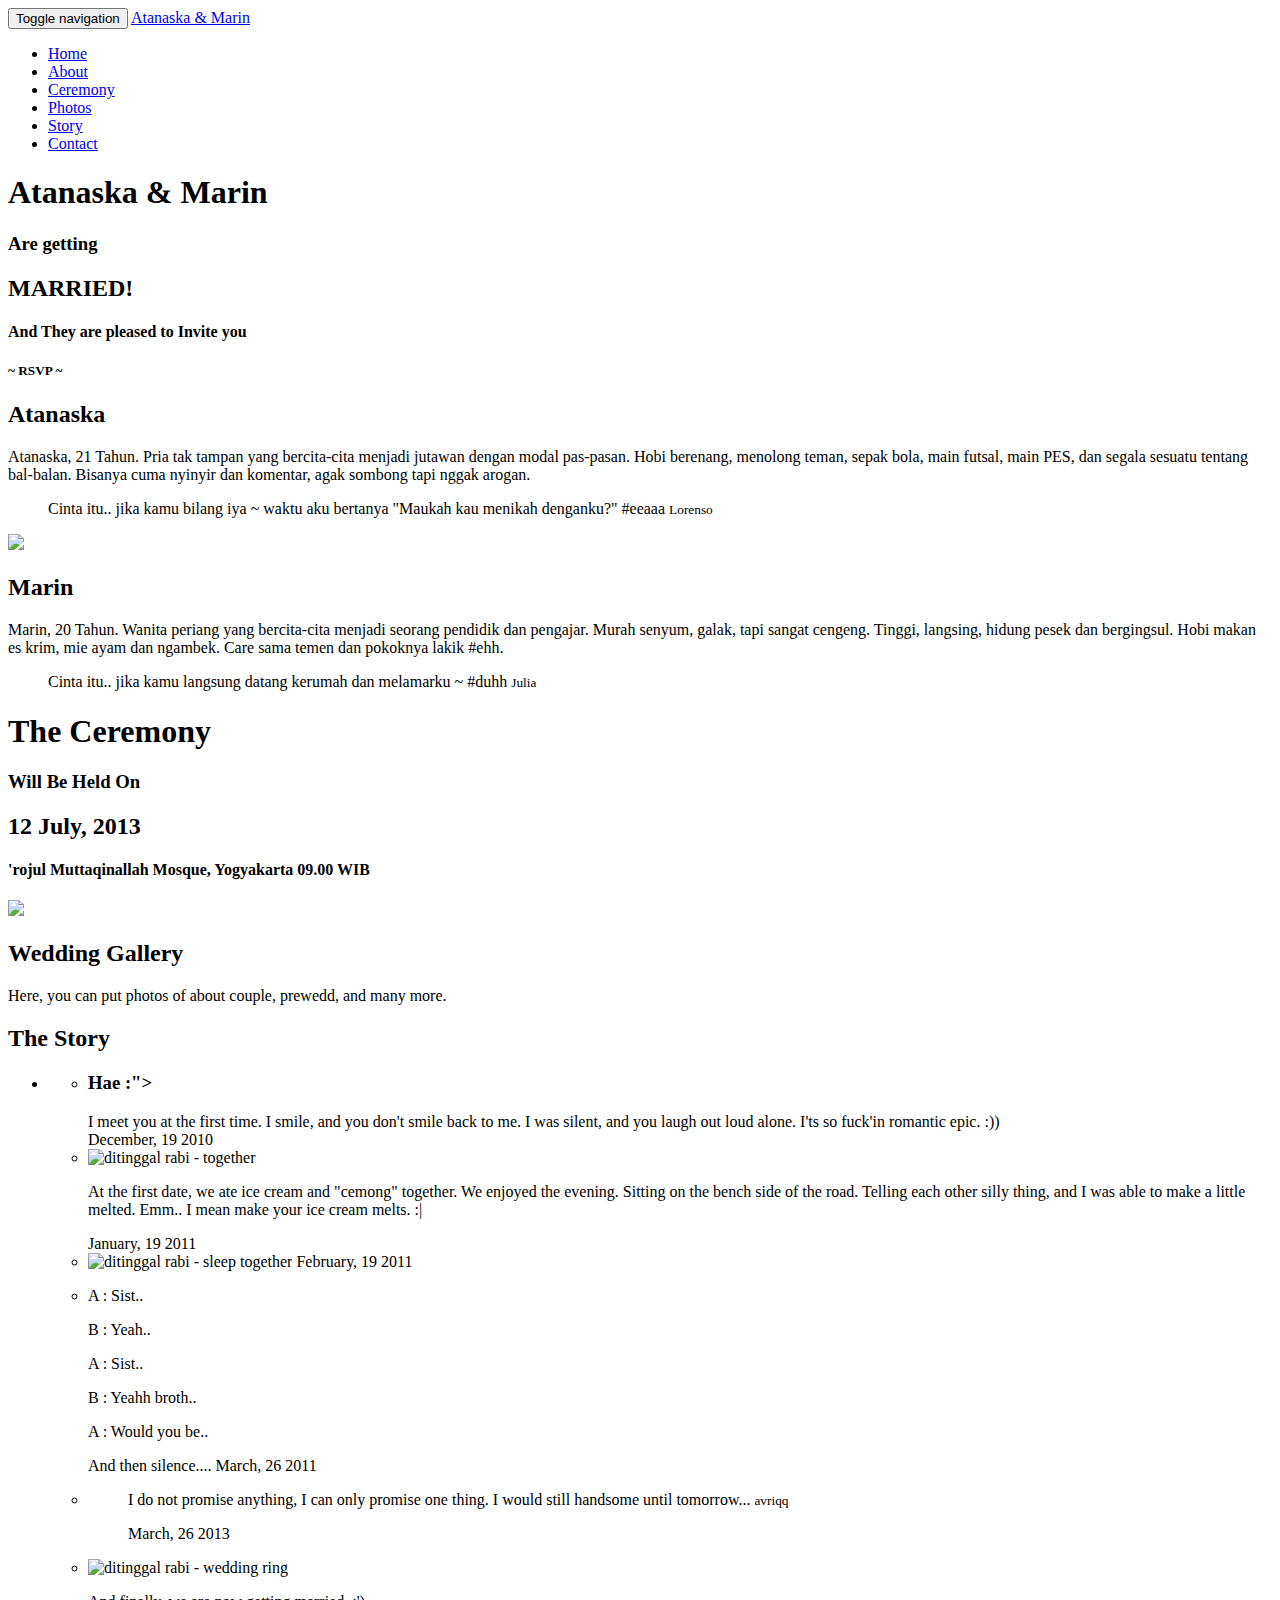
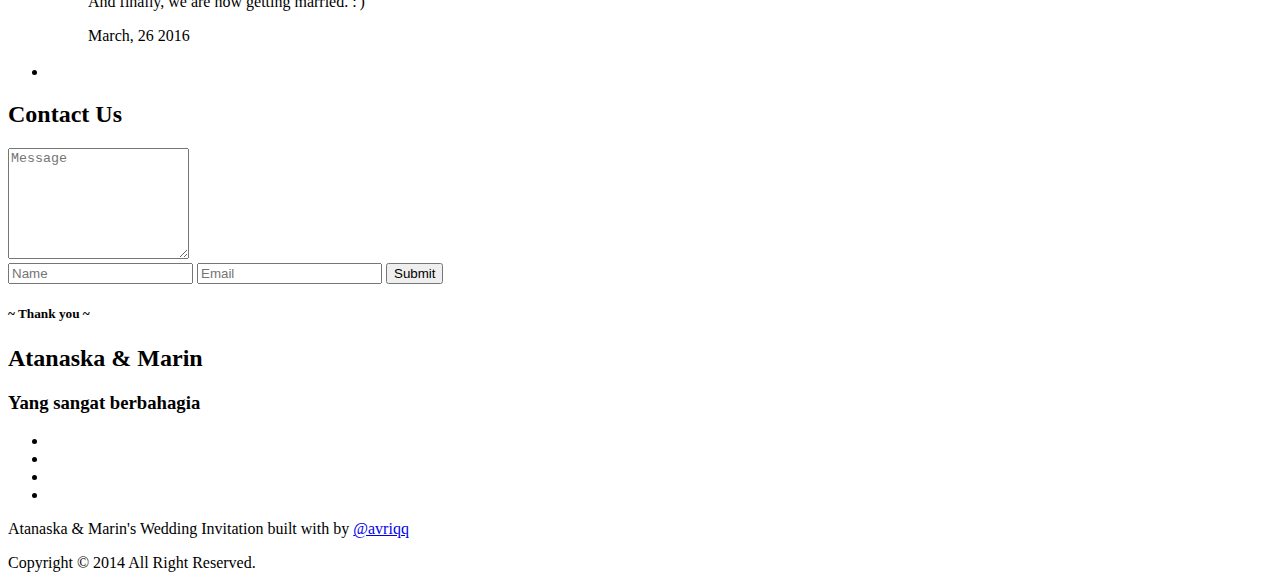
==== index.html @ f16d9425 "first commit" ====
<!DOCTYPE html>
<html lang="en">
  <head>
    <meta charset="utf-8">
    <meta name="viewport" content="width=device-width, initial-scale=1.0">
    <meta http-equiv="X-UA-Compatible" content="IE=Edge,chrome=1">
    <meta name="description" content="ditinggal rabi responsive wedding invitation theme built with bootstrap">
    <meta name="author" content="afriq yasin ramadhan">
    <link rel="shortcut icon" href="img/favicon.png">

    <title>Обичам те, патладжанче мое!</title>

    <!-- Bootstrap core CSS -->
    <link href="css/bootstrap.css" rel="stylesheet">

    <!-- Custom styles for this template -->
    <link href="http://fonts.googleapis.com/css?family=Dancing+Script:700" rel="stylesheet" type="text/css">
    <link href="http://fonts.googleapis.com/css?family=EB+Garamond" rel="stylesheet" type="text/css">
    <link href="http://fonts.googleapis.com/css?family=Raleway:900" rel="stylesheet" type="text/css">
    <link href="css/animate.css" rel="stylesheet">
    <link href="css/font-awesome.min.css" rel="stylesheet">
    <link href="css/colorbox.css" rel="stylesheet">
    <link href="css/style.css" rel="stylesheet">
    <link href="css/responsive.css" rel="stylesheet">

    <!-- HTML5 shim and Respond.js IE8 support of HTML5 elements and media queries -->
    <!--[if lt IE 9]>
      <script src="js/html5shiv.js"></script>
      <script src="js/respond.min.js"></script>
    <![endif]-->
  </head>

  <body data-spy="scroll" data-target=".navbar-default">

  	<!-- begin:navbar -->
    <nav class="navbar navbar-default navbar-fixed-top" role="navigation">
      <div class="container">
        <!-- Brand and toggle get grouped for better mobile display -->
        <div class="navbar-header">
          <button type="button" class="navbar-toggle" data-toggle="collapse" data-target="#bs-example-navbar-collapse-1">
            <span class="sr-only">Toggle navigation</span>
            <span class="icon-bar"></span>
            <span class="icon-bar"></span>
            <span class="icon-bar"></span>
          </button>
          <a class="navbar-brand visible-xs" href="#home">Atanaska & Marin</a>
        </div>

        <!-- Collect the nav links, forms, and other content for toggling -->
        <div class="collapse navbar-collapse" id="bs-example-navbar-collapse-1">
          <ul class="nav navbar-nav">
            <li class="active"><a href="#home">Home</a></li>
          	<li><a href="#about">About</a></li>
          	<li><a href="#ceremony">Ceremony</a></li>
          	<li><a href="#photos">Photos</a></li>
          	<li><a href="#story">Story</a></li>
          	<li><a href="#contact">Contact</a></li>
          </ul>
        </div><!-- /.navbar-collapse -->
      </div>
    </nav>
    <!-- end:navbar -->

    <!-- begin:home -->
    <section id="home" style="background: url(img/img01.jpg);">
    	<div class="container">
    		<div class="row">
    			<div class="col-md-12">
    				<h1>Atanaska & Marin</h1>
					<h3><span>Are getting</span></h3>
					<!-- <div class="line"><h3>Are getting</h3></div> -->
					<h2><i class="fa fa-heart-o"></i> MARRIED! <i class="fa fa-heart-o"></i></h2>
					<h4>And They are pleased to Invite you</h4>
					<h5><span>~ RSVP ~</span></h5>
    			</div>
    		</div>
    	</div>
    </section>
    <!-- end:home -->
	
	<!-- begin:about -->
	<section id="about">
		<div class="about-inner">
			<div class="container">
				<div class="row">
					<div class="col-md-4">
						<h2>Atanaska</h2>
						<p>Atanaska, 21 Tahun. Pria tak tampan yang bercita-cita menjadi jutawan dengan modal pas-pasan.
						Hobi berenang, menolong teman, sepak bola, main futsal, main PES, dan segala sesuatu tentang bal-balan.
						Bisanya cuma nyinyir dan komentar, agak sombong tapi nggak arogan. </p>
						<blockquote>
							Cinta itu.. jika kamu bilang iya ~ waktu aku bertanya "Maukah kau menikah denganku?" #eeaaa
							<small>Lorenso</small>
						</blockquote>
					</div>
					<!-- break -->

					<div class="col-md-4">
						<div class="about-img-container" style="background: url(img/img05.jpg) center;"></div>
						<img src="img/bottom.png" class="about-img img-responsive">
					</div>
					<!-- break -->

					<div class="col-md-4">
						<h2>Marin</h2>
						<p>Marin, 20 Tahun. Wanita periang yang bercita-cita menjadi seorang pendidik dan pengajar.
						Murah senyum, galak, tapi sangat cengeng. Tinggi, langsing, hidung pesek dan bergingsul.
						Hobi makan es krim, mie ayam dan ngambek. Care sama temen dan pokoknya lakik #ehh.</p>
						<blockquote>
							Cinta itu.. jika kamu langsung datang kerumah dan melamarku ~ #duhh
							<small>Julia</small>
						</blockquote>
					</div>
					<!-- break -->

				</div>
			</div>
		</div>
	</section>
	<!-- end:about -->

	<!-- begin:ceremony -->
	<section id="ceremony" style="background: url(img/img04.jpg);">
		<div class="container">
			<div class="row">
				<div class="col-md-12">
					<h1>The Ceremony</h1>
					<h3><span>Will Be Held On</span></h3>
					<h2>12 July, 2013</h2>
					<!-- <h5><span>~ July ~</span></h5> -->
					<h4>'rojul Muttaqinallah Mosque, Yogyakarta 09.00 WIB</h4>
				</div>
			</div>
		</div>
	</section>
	<!-- end:ceremony -->

	<!-- begin:photos -->
	<section id="photos">
		<div class="container">
			<div class="row">
				<div class="col-md-4">
					<img src="img/bottom.png" class="about-img img-responsive">
					<h2>Wedding Gallery</h2>
					<p>Here, you can put photos of about couple, prewedd, and many more.</p>
				</div>
				<!-- break -->

				<div class="col-md-8">
					<div id="wedding-photo" class="carousel slide" data-ride="carousel">
				      <div class="carousel-inner">
				        <div class="item">
				          <div class="row">
				          	<div class="col-md-4 col-sm-4 col-xs-12 animated fadeInLeftBig">	
				          		<a href="img/img01.jpg" class="gallery-images">
				          			<div class="photo-gallery" style="background: url(img/img01.jpg);"></div>
				          		</a>
				          	</div>
				          	<div class="col-md-4 col-sm-4 col-xs-12 animated fadeInDownBig">
				          		<a href="img/img02.jpg" class="gallery-images">
				          			<div class="photo-gallery" style="background: url(img/img02.jpg);"></div>
				          		</a>
				          	</div>
				          	<div class="col-md-4 col-sm-4 col-xs-12 animated fadeInRightBig">
				          		<a href="img/img03.jpg" class="gallery-images">
				          			<div class="photo-gallery" style="background: url(img/img03.jpg);"></div>
				          		</a>
				          	</div>
				          </div>
				        </div>
				        <div class="item active">
				          <div class="row">
				          	<div class="col-md-4 col-sm-4 col-xs-12 animated fadeInRightBig">	
				          		<a href="img/img04.jpg" class="gallery-images">
				          			<div class="photo-gallery" style="background: url(img/img04.jpg);"></div>
				          		</a>
				          	</div>
				          	<div class="col-md-4 col-sm-4 col-xs-12 animated fadeInUpBig">
				          		<a href="img/img05.jpg" class="gallery-images">
				          			<div class="photo-gallery" style="background: url(img/img05.jpg);"></div>
				          		</a>
				          	</div>
				          	<div class="col-md-4 col-sm-4 col-xs-12 animated fadeInLeftBig">
				          		<a href="img/img06.jpg" class="gallery-images">
				          			<div class="photo-gallery" style="background: url(img/img06.jpg);"></div>
				          		</a>
				          	</div>
				          </div>
				        </div>
				      </div>
				      <a class="left carousel-control" href="#wedding-photo" data-slide="prev">
				        <span class="glyphicon glyphicon-chevron-left"></span>
				      </a>
				      <a class="right carousel-control" href="#wedding-photo" data-slide="next">
				        <span class="glyphicon glyphicon-chevron-right"></span>
				      </a>
				    </div>
				</div>
			</div>
		</div>
	</section>
	<!-- end:photos -->

	<!-- begin:story -->
	<section id="story">
		<div class="container">
			<div class="row">
				<div class="col-md-12">
					<h2>The Story</h2>
					<ul class="content">
						<li>
							<h3 class="content-avatar avatar-top">
								<div class="img-avatar" style="background: url(img/img08.jpg);"></div>
							</h3>
							<ul>
								<!-- begin:content-text -->
								<li class="content-item content-text">
									<h3>Hae :"></h3>
									<div class="text">I meet you at the first time. I smile, and you don't smile back to me. I was silent, and you laugh out loud alone. I'ts so fuck'in romantic epic. :))</div>
									<time datetime=""><i class="fa fa-calendar"></i> December, 19 2010</time>
								</li>
								<!-- end:content-text -->

								<!-- begin:content-photo -->
								<li class="content-item content-photo">
									<img src="img/img05.jpg" alt="ditinggal rabi - together">	
									<p class="caption">At the first date, we ate ice cream and "cemong" together. We enjoyed the evening. Sitting on the bench side of the road. Telling each other silly thing, and I was able to make a little melted. Emm.. I mean make your ice cream melts. :|</p>
									<time datetime=""><i class="fa fa-calendar"></i> January, 19 2011</time>
								</li>
								<!-- end:content-photo -->

								<!-- begin:content-photo -->
								<li class="content-item content-photo">
									<img src="img/img06.jpg" alt="ditinggal rabi - sleep together">
									<time datetime=""><i class="fa fa-calendar"></i> February, 19 2011</time>	
								</li>
								<!-- end:content-photo -->

								<!-- begin:content-chat -->
								<li class="content-item content-chat">
									<p class="text chat odd">A : Sist..</p>
									<p class="text chat even">B : Yeah..</p>
									<p class="text chat odd">A : Sist..</p>
									<p class="text chat even">B : Yeahh broth..</p>
									<p class="text chat odd">A : Would you be..</p>
									And then silence....
									<time datetime=""><i class="fa fa-calendar"></i> March, 26 2011</time>
								</li>
								<!-- end:content-chat -->

								<!-- begin:content-quote -->
								<li class="content-item content-quote">
									<blockquote>
										<p>I do not promise anything, I can only promise one thing. I would still handsome until tomorrow... <small>avriqq</small></p>
										<time datetime=""><i class="fa fa-calendar"></i> March, 26 2013</time>
									</blockquote>
								</li>
								<!-- end:content-quote -->

								<!-- begin:content-photo -->
								<li class="content-item content-photo">
									<img src="img/img07.jpg" alt="ditinggal rabi - wedding ring">
									<p class="caption">And finally, we are now getting married. :')</p>
									<time datetime=""><i class="fa fa-calendar"></i> March, 26 2016</time>
								</li>
								<!-- end:content-photo -->

								
							</ul>
						</li>

						<li class="content-end">
							<h3 class="content-avatar avatar-end">
								<div class="img-avatar" style="background: url(img/avatar.png);"></div>
							</h3>
						</li>
					</ul>
				</div>
			</div>
		</div>
	</section>
	<!-- end:story -->
	
	<!-- begin:contact -->
	<section id="contact">
		<div id="maps"></div>
		<div class="container">
			<div class="row">
				<div class="col-md-12">
					<h2>Contact Us</h2>
					<div class="contact-container">
						<div class="row">
							<form>
							<div class="col-md-6 col-sm-6">
								<textarea rows="7" class="form-control no-resize" placeholder="Message"></textarea>
							</div>
							<!-- break -->

							<div class="col-md-6 col-sm-6">
								<input type="text" class="form-control" placeholder="Name">
								<input type="email" class="form-control" placeholder="Email">
								<input type="submit" value="Submit" class="btn btn-lg btn-green" />
							</div>
							</form>
						</div>
					</div>
					<h5><span>~ Thank you ~</span></h5>
				</div>
			</div>
		</div>
	</section>
	<!-- end:contact -->

	<!-- begin:copyright -->
	<section id="copyright">
		<div class="container">
			<div class="row">
				<div class="col-md-12">
					<h2>Atanaska & Marin</h2>
					<h3>Yang sangat berbahagia</h3>
				</div>
			</div>

			<div class="row">
				<div class="col-md-12">
					<ul class="list-inline social-icon">
						<li><a href="#" class="icon-twitter" rel="tooltip" title="Twitter" data-placement="top"><i class="fa fa-twitter"></i></a></li>
						<li><a href="#" class="icon-facebook" rel="tooltip" title="Facebook" data-placement="top"><i class="fa fa-facebook-square"></i></a></li>
						<li><a href="#" class="icon-google" rel="tooltip" title="Google Plus" data-placement="top"><i class="fa fa-google-plus"></i></a></li>
						<li><a href="#" class="icon-instagram" rel="tooltip" title="Instagram" data-placement="top"><i class="fa fa-instagram"></i></a></li>
					</ul>
				</div>
			</div>

			<div class="row">
				<div class="col-md-12">
					<p>Atanaska & Marin's Wedding Invitation built with <i class="fa fa-heart-o"></i> by <a href="http://about.me/avriqq" target="_blank">@avriqq</a></p>
					<p>Copyright &copy; 2014 All Right Reserved.</p>
				</div>
			</div>
		</div>
	</section>
	<!-- end:copyright -->


	<!-- Bootstrap core JavaScript
    ================================================== -->
    <!-- Placed at the end of the document so the pages load faster -->
    <script src="js/jquery.js"></script>
    <script src="js/bootstrap.js"></script>
     <script type="text/javascript" src="http://maps.google.com/maps/api/js?sensor=false&amp;language=en"></script>
    <script src="js/gmap3.js"></script>
    <script src="js/jquery.colorbox.js"></script>
    <script src="js/jquery.easing.js"></script> 
    <script src="js/script.js"></script>
  </body>
</html>
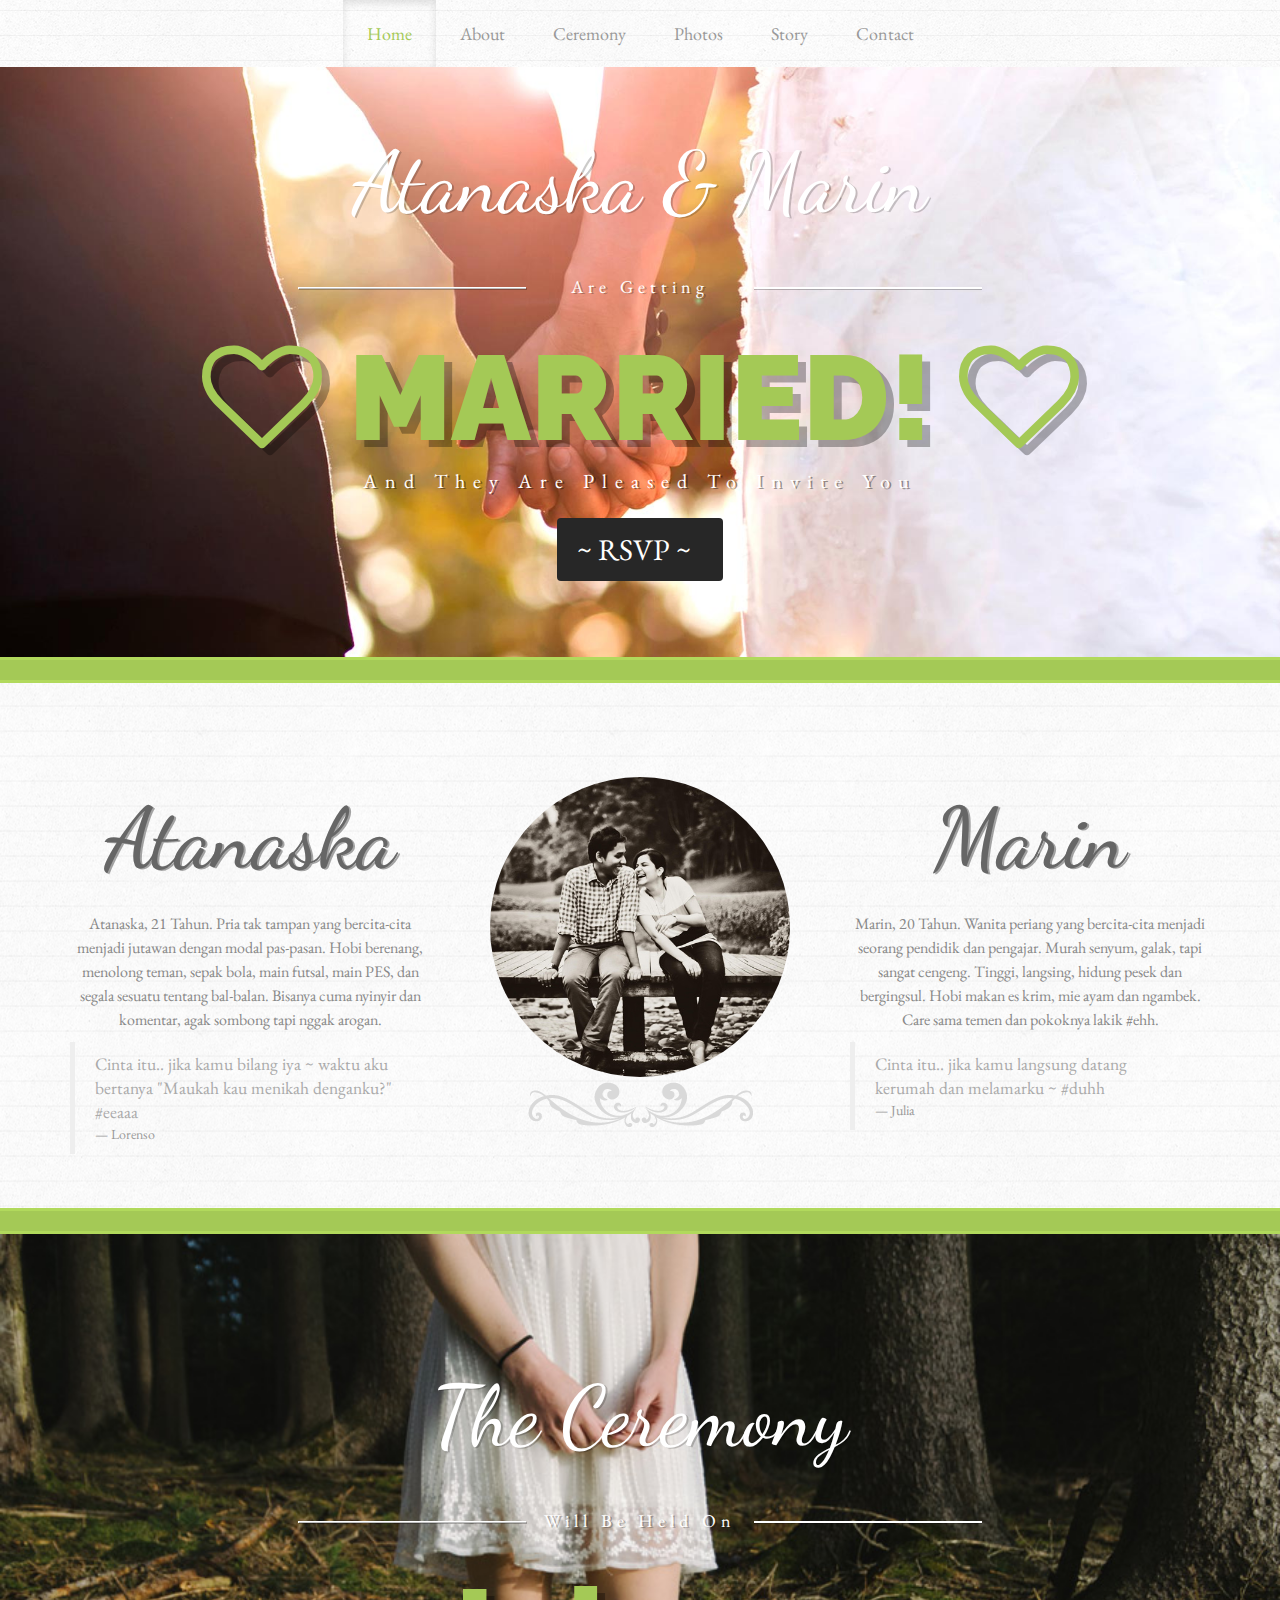
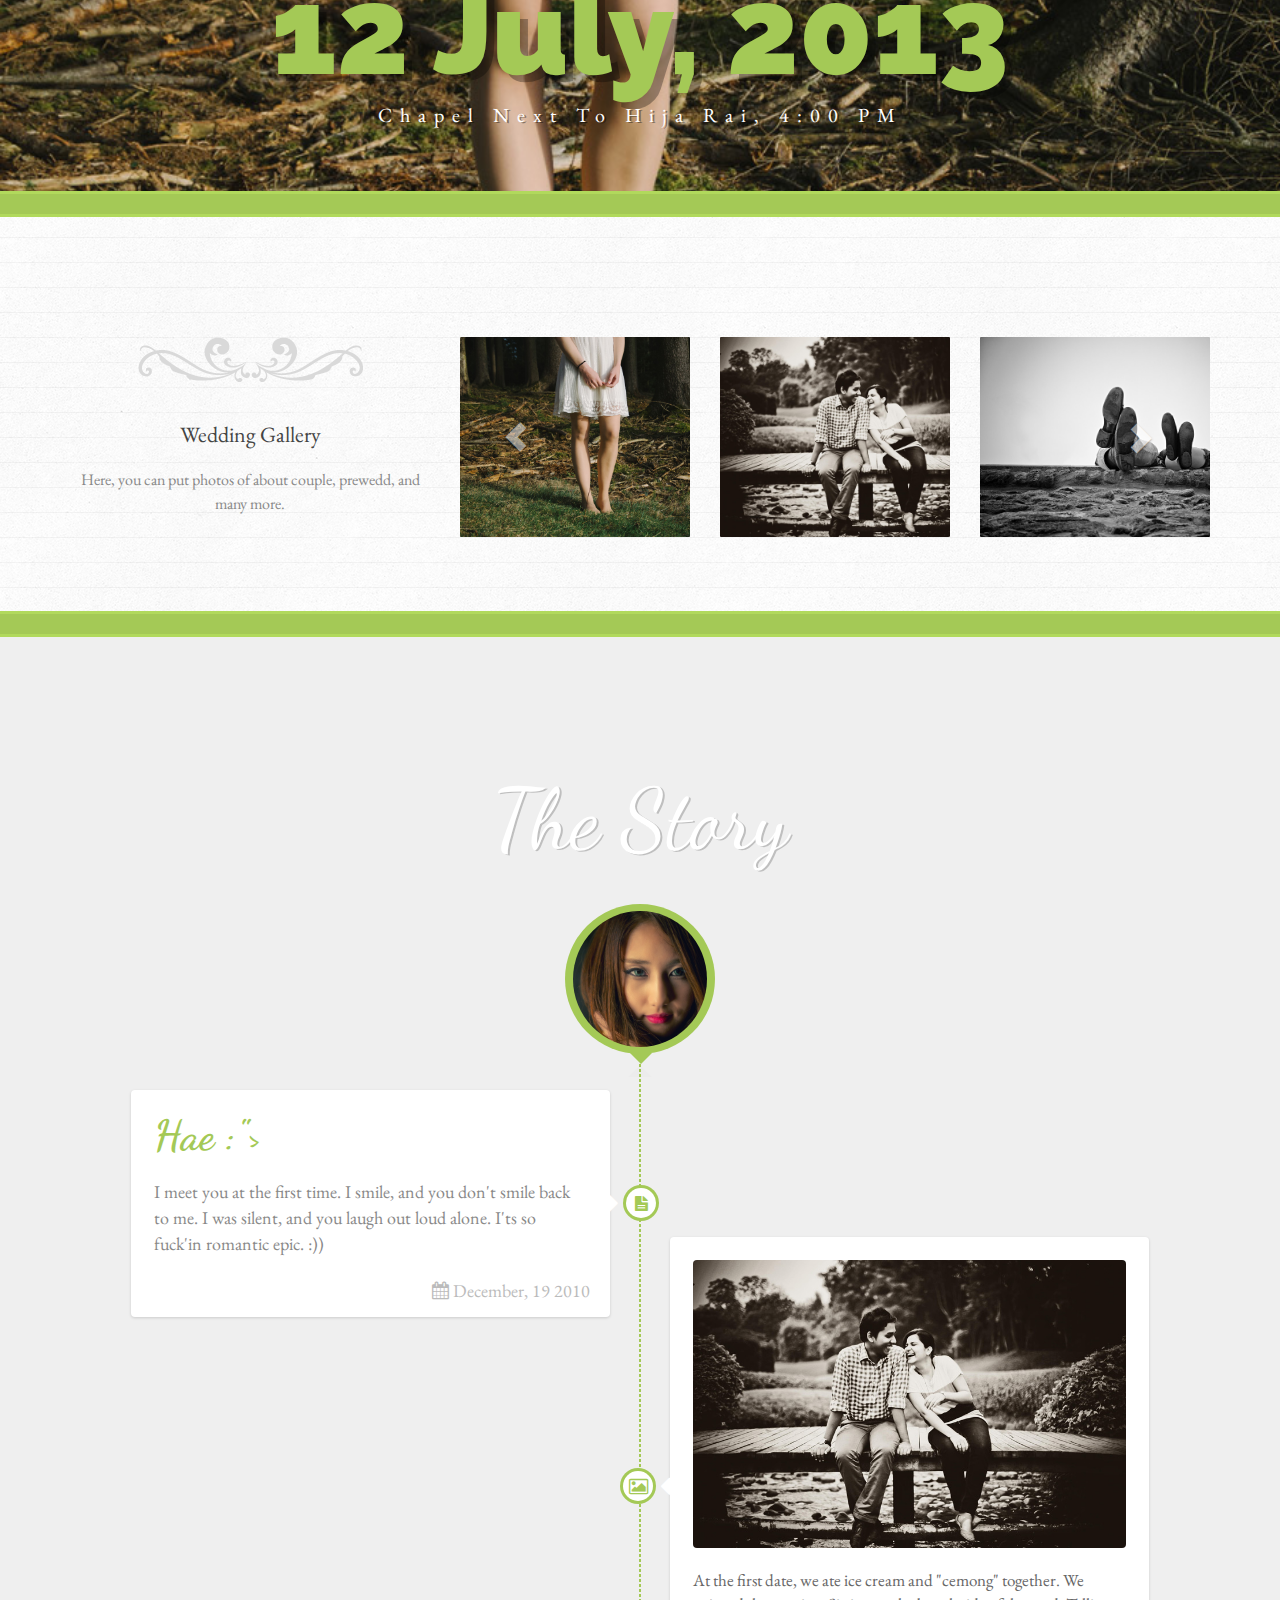
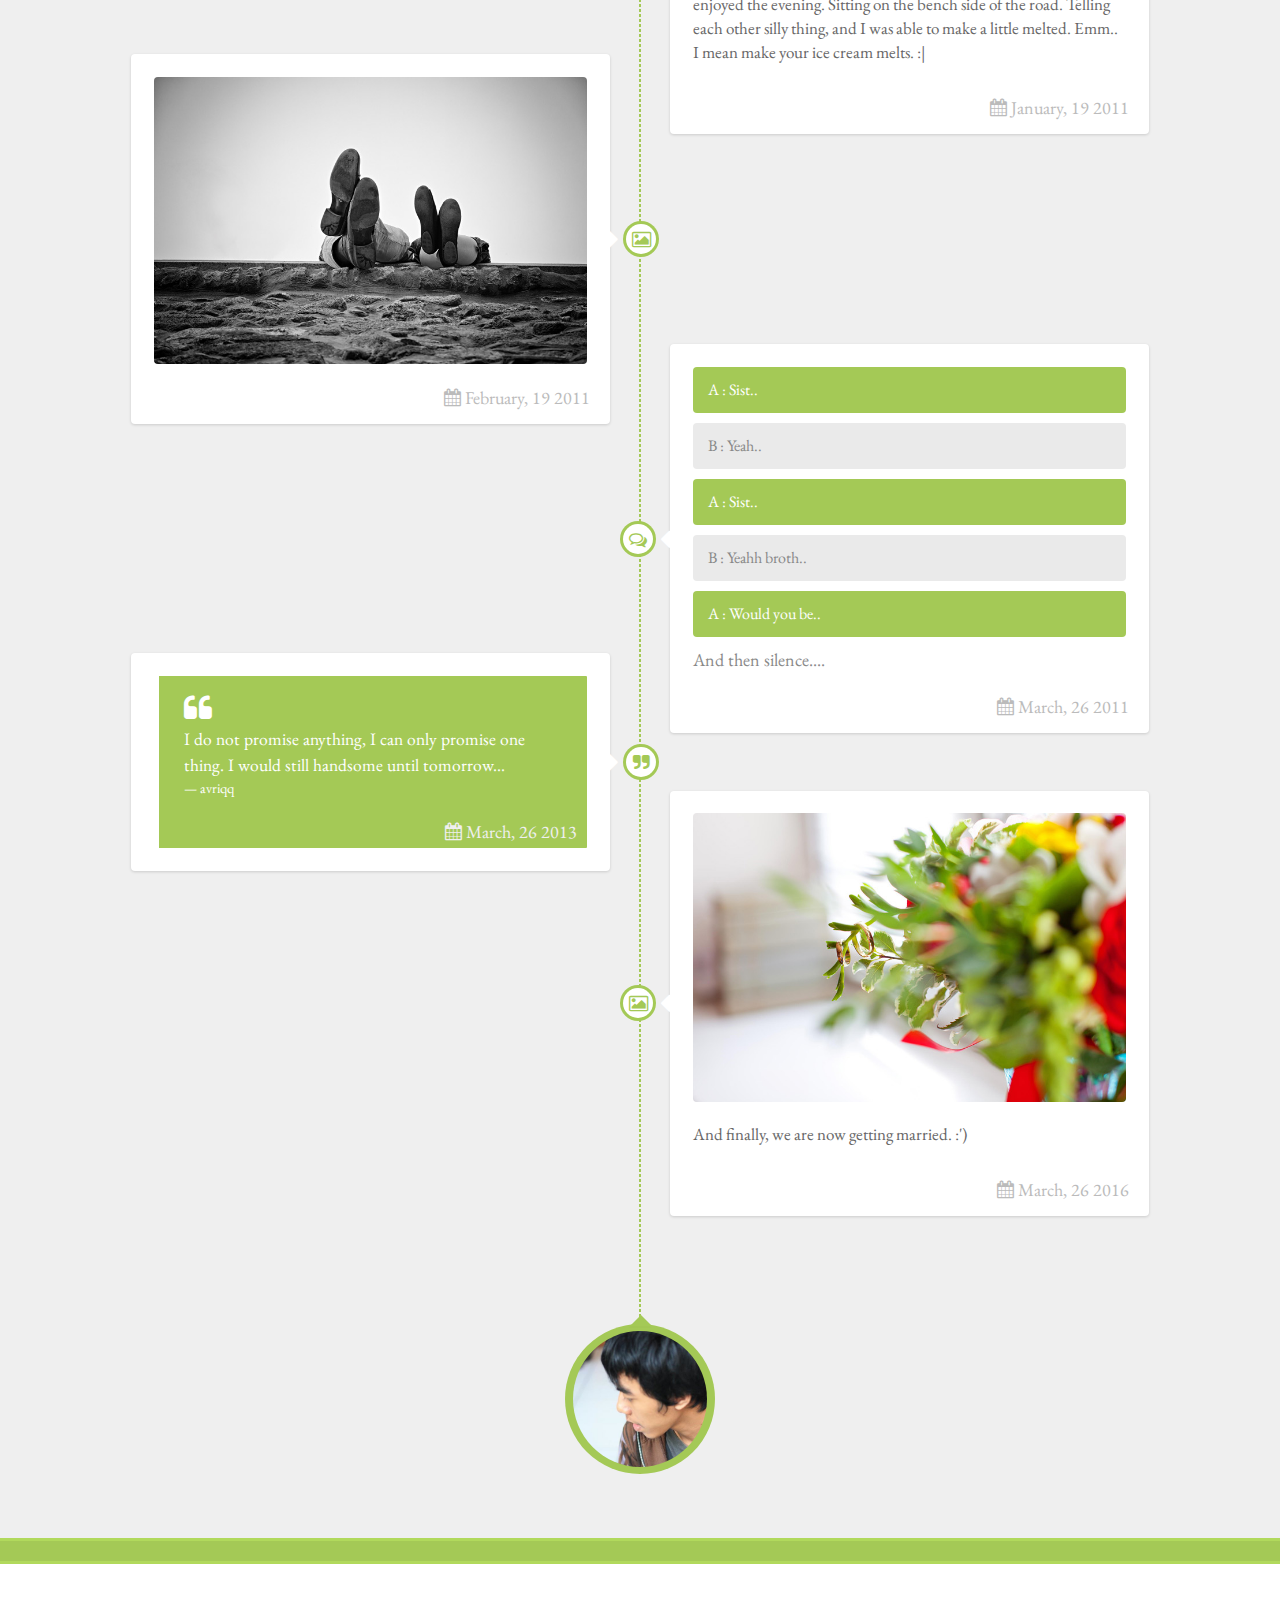
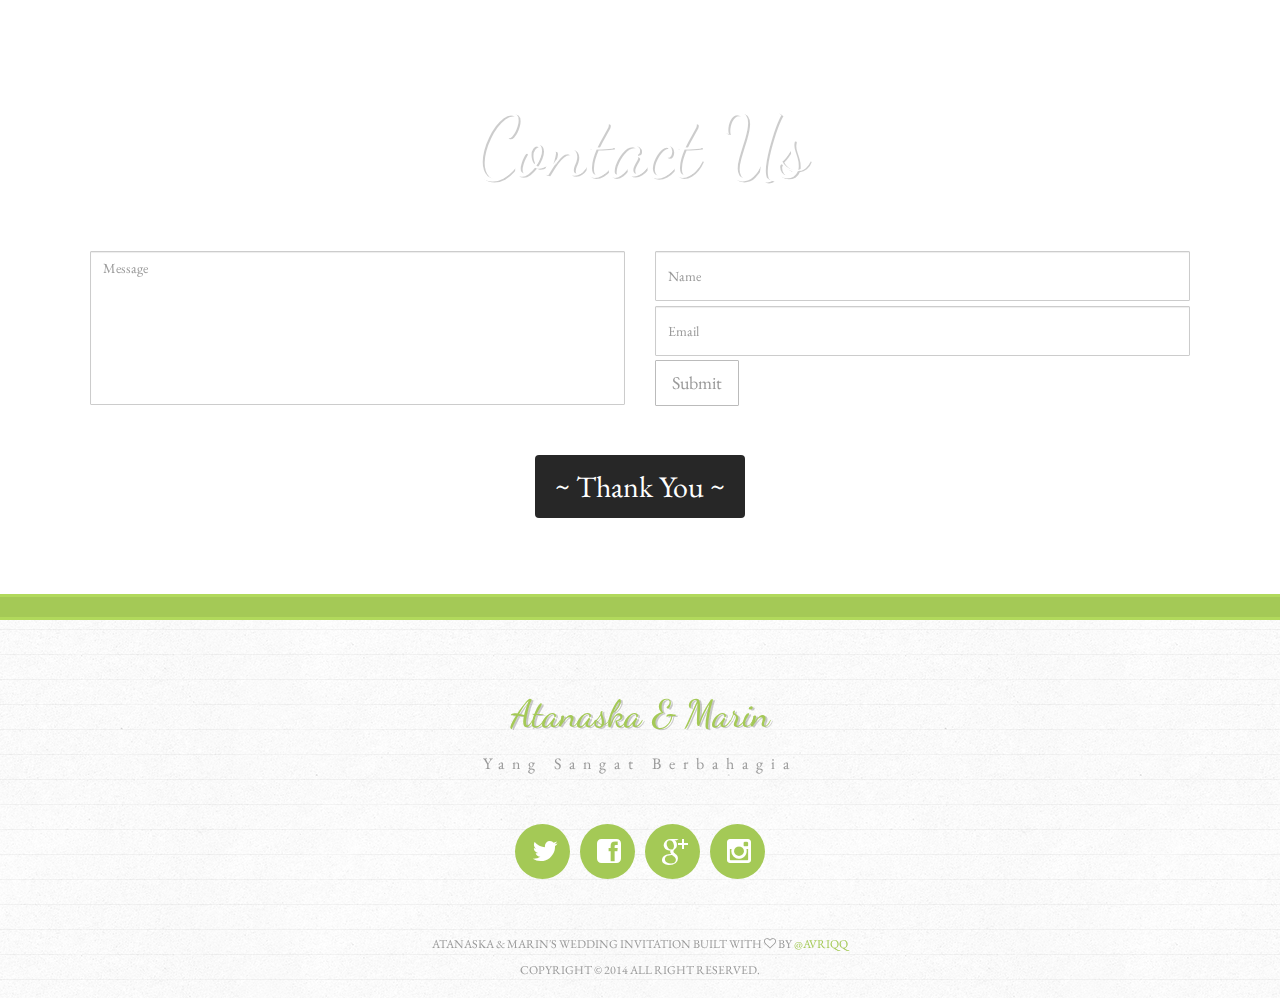
==== commit 274317d1: "switching directories to Sites" ====
--- a/index.html
+++ b/index.html
@@ -22,6 +22,8 @@
     <link href="css/colorbox.css" rel="stylesheet">
     <link href="css/style.css" rel="stylesheet">
     <link href="css/responsive.css" rel="stylesheet">
+
+    <link href="css/marin.css" rel="stylesheet">
 
     <!-- HTML5 shim and Respond.js IE8 support of HTML5 elements and media queries -->
     <!--[if lt IE 9]>
@@ -71,13 +73,59 @@
 					<!-- <div class="line"><h3>Are getting</h3></div> -->
 					<h2><i class="fa fa-heart-o"></i> MARRIED! <i class="fa fa-heart-o"></i></h2>
 					<h4>And They are pleased to Invite you</h4>
-					<h5><span>~ RSVP ~</span></h5>
+					<h5><span id="rsvp-span">
+            ~ RSVP ~ &nbsp; 
+            <span style="display:none;" id="rsvp-email-div">
+              <input  id="rsvp-input" placeholder="Email" /> &nbsp;
+              <button id="rsvp-go">Go!</button>
+            </span>
+          </span></h5>
     			</div>
     		</div>
     	</div>
     </section>
     <!-- end:home -->
-	
+	   
+     <!--  begin: rsvp form -->
+    <section id="rsvp-form">
+    <div class="about-inner">
+      <div class="container">
+        <div class="row">
+          <input type="hidden" id="hiddenEmail" value="" />
+          <div class="col-md-3">Going?</div>
+          <div class="col-md-9">
+            <input type="radio" name="going" value="Y" id="rsvp-radio-yes"/>Yes &nbsp; &nbsp;
+            <input type="radio" name="going" value="N" />No
+          </div>
+        </div>
+        <div id="restOfForm">
+          <div class="row">
+            <div class="col-md-3">Ime</div>
+            <div class="col-md-9"><input value="" /></div>
+          </div>
+          <div class="row">
+            <div class="col-md-3">Ime</div>
+            <div class="col-md-9"><input value="" /></div>
+          </div>
+          <div class="row">
+            <div class="col-md-3">Ime</div>
+            <div class="col-md-9"><input value="" /></div>
+          </div>
+          <div class="row">
+            <div class="col-md-3">Ime</div>
+            <div class="col-md-9"><input value="" /></div>
+          </div>
+        </div>
+        <div class="row">
+          <div class="col-md-3"></div>
+          <div class="col-md-9"><button id="rsvpSubmit">Submit Response</button></div>
+        </div>
+      </div>
+      
+    </div>
+  </section>
+    <!--  end: rsvp form -->
+
 	<!-- begin:about -->
 	<section id="about">
 		<div class="about-inner">
@@ -128,7 +176,7 @@
 					<h3><span>Will Be Held On</span></h3>
 					<h2>12 July, 2013</h2>
 					<!-- <h5><span>~ July ~</span></h5> -->
-					<h4>'rojul Muttaqinallah Mosque, Yogyakarta 09.00 WIB</h4>
+					<h4>Chapel next to Hija Rai,  4:00 PM</h4>
 				</div>
 			</div>
 		</div>
--- a/css/colorbox.css
+++ b/css/colorbox.css
@@ -0,0 +1,58 @@
+/*
+    Colorbox Core Style:
+    The following CSS is consistent between example themes and should not be altered.
+*/
+#colorbox, #cboxOverlay, #cboxWrapper{position:absolute; top:0; left:0; z-index:9999; overflow:hidden;}
+#cboxWrapper {max-width:none;}
+#cboxOverlay{position:fixed; width:100%; height:100%;}
+#cboxMiddleLeft, #cboxBottomLeft{clear:left;}
+#cboxContent{position:relative;}
+#cboxLoadedContent{overflow:auto; -webkit-overflow-scrolling: touch;}
+#cboxTitle{margin:0;}
+#cboxLoadingOverlay, #cboxLoadingGraphic{position:absolute; top:0; left:0; width:100%; height:100%;}
+#cboxPrevious, #cboxNext, #cboxClose, #cboxSlideshow{cursor:pointer;}
+.cboxPhoto{float:left; margin:auto; border:0; display:block; max-width:none; -ms-interpolation-mode:bicubic;}
+.cboxIframe{width:100%; height:100%; display:block; border:0; padding:0; margin:0;}
+#colorbox, #cboxContent, #cboxLoadedContent{box-sizing:content-box; -moz-box-sizing:content-box; -webkit-box-sizing:content-box;}
+
+/* 
+    User Style:
+    Change the following styles to modify the appearance of Colorbox.  They are
+    ordered & tabbed in a way that represents the nesting of the generated HTML.
+*/
+#cboxOverlay{background:#000;}
+#colorbox{outline:0;}
+    #cboxTopLeft{width:14px; height:14px; background:url(../img/controls.png) no-repeat 0 0;}
+    #cboxTopCenter{height:14px; background:url(../img/border.png) repeat-x top left;}
+    #cboxTopRight{width:14px; height:14px; background:url(../img/controls.png) no-repeat -36px 0;}
+    #cboxBottomLeft{width:14px; height:43px; background:url(../img/controls.png) no-repeat 0 -32px;}
+    #cboxBottomCenter{height:43px; background:url(../img/border.png) repeat-x bottom left;}
+    #cboxBottomRight{width:14px; height:43px; background:url(../img/controls.png) no-repeat -36px -32px;}
+    #cboxMiddleLeft{width:14px; background:url(../img/controls.png) repeat-y -175px 0;}
+    #cboxMiddleRight{width:14px; background:url(../img/controls.png) repeat-y -211px 0;}
+    #cboxContent{background:#fff; overflow:visible;}
+        .cboxIframe{background:#fff;}
+        #cboxError{padding:50px; border:1px solid #ccc;}
+        #cboxLoadedContent{margin-bottom:5px;}
+        #cboxLoadingOverlay{background:url(../img/loading_background.png) no-repeat center center;}
+        #cboxLoadingGraphic{background:url(../img/loading.gif) no-repeat center center;}
+        #cboxTitle{position:absolute; bottom:-25px; left:0; text-align:center; width:100%; font-weight:bold; color:#7C7C7C;}
+        #cboxCurrent{position:absolute; bottom:-25px; left:58px; font-weight:bold; color:#7C7C7C;}
+
+        /* these elements are buttons, and may need to have additional styles reset to avoid unwanted base styles */
+        #cboxPrevious, #cboxNext, #cboxSlideshow, #cboxClose {border:0; padding:0; margin:0; overflow:visible;  position:absolute; bottom:-29px; background:url(../img/controls.png) no-repeat 0px 0px; width:23px; height:23px; text-indent:-9999px;}
+        
+        /* avoid outlines on :active (mouseclick), but preserve outlines on :focus (tabbed navigating) */
+        #cboxPrevious:active, #cboxNext:active, #cboxSlideshow:active, #cboxClose:active {outline:0;}
+
+        #cboxPrevious{left:0px; background-position: -51px -25px;}
+        #cboxPrevious:hover{background-position:-51px 0px;}
+        #cboxNext{left:27px; background-position:-75px -25px;}
+        #cboxNext:hover{background-position:-75px 0px;}
+        #cboxClose{right:0; background-position:-100px -25px;}
+        #cboxClose:hover{background-position:-100px 0px;}
+
+        .cboxSlideshow_on #cboxSlideshow{background-position:-125px 0px; right:27px;}
+        .cboxSlideshow_on #cboxSlideshow:hover{background-position:-150px 0px;}
+        .cboxSlideshow_off #cboxSlideshow{background-position:-150px -25px; right:27px;}
+        .cboxSlideshow_off #cboxSlideshow:hover{background-position:-125px 0px;}--- a/css/style.css
+++ b/css/style.css
@@ -0,0 +1,1230 @@
+/*
+	========================================
+	DITINGGAL RABI WEDDING INVITATION THEME
+	========================================
+	
+	@author			: @avriqq
+	@version		: v1.1
+	@date-create	: 02/26/2013
+	@last-update	: 04/22/2014
+	@file-name		: style
+
+*/
+
+/*
+	========================================
+	TABLE OF CONTENT
+	========================================
+	
+	[1. IMPORT SOURCE]
+	[2. GLOBAL STYLE]
+	[3. NAVBAR]
+	[4. HOME]
+	[5. ABOUT]
+	[6. CEREMONY]
+	[7. PHOTOS]
+	[8. STORY]
+	[9. CONTACT]
+	[10. COPYRIGHT]
+
+*/
+
+
+/*
+	==================
+	[1. IMPORT SOURCE]
+	==================
+*/
+
+
+/* 
+	==================
+	[2. GLOBAL STYLE]
+	==================
+*/
+body{
+	background: #fff;
+	margin: 0;
+	padding: 0;
+	font-family: 'EB Garamond', serif;
+	font-size: 18px;
+	line-height: 26px;
+	overflow-x: hidden;
+	scrollbar-face-color: #a4c956;
+}
+
+input,
+button,
+select,
+textarea {
+	font-family: 'EB Garamond', serif;
+}
+
+a{
+	color: #a4c956;
+	-webkit-transition: all 0.2s ease-in-out;
+	   -moz-transition: all 0.2s ease-in-out;
+		-ms-transition: all 0.2s ease-in-out;
+		 -o-transition: all 0.2s ease-in-out;
+			transition: all 0.2s ease-in-out;
+}
+
+a:hover{
+	color: #999;
+	-webkit-transition: all 0.2s ease-in-out;
+	   -moz-transition: all 0.2s ease-in-out;
+		-ms-transition: all 0.2s ease-in-out;
+		 -o-transition: all 0.2s ease-in-out;
+			transition: all 0.2s ease-in-out;
+}
+
+
+::-moz-selection { 
+	background: #a4c956; 
+	color: #fff; 
+	text-shadow: none; 
+}
+
+::-webkit-selection { 
+	background: #a4c956; 
+	color: #fff; 
+	text-shadow: none; 
+}
+
+::selection { 
+	background: #a4c956; 
+	color: #fff; 
+	text-shadow: none; 
+}
+
+::-webkit-scrollbar {
+      width: 13px;
+} 
+
+::-webkit-scrollbar-track {
+      background-color: #ddd;
+} 
+
+::-webkit-scrollbar-thumb {
+	background-color: #a4c956;
+	-webkit-border-radius: 2px;
+	   -moz-border-radius: 2px;
+		 -o-border-radius: 2px; 
+			border-radius: 2px;
+} 
+
+::-webkit-scrollbar-button {
+      display: none;
+} 
+
+::-webkit-scrollbar-corner {
+      background-color: #ddd;
+}
+
+.form-control{
+	display: block;
+	width: 100%;
+	height: 50px;
+	padding: 6px 12px;
+	font-size: 14px;
+	line-height: 1.42857143;
+	color: #555;
+	background-color: #fff;
+	background-image: none;
+	border: 1px solid #ccc;
+	-webkit-border-radius: 1px;
+			border-radius: 1px;
+	-webkit-box-shadow: inset 0 1px 1px rgba(0, 0, 0, .075);
+			box-shadow: inset 0 1px 1px rgba(0, 0, 0, .075);
+	-webkit-transition: border-color ease-in-out .15s, box-shadow ease-in-out .15s;
+			transition: border-color ease-in-out .15s, box-shadow ease-in-out .15s;
+}
+
+.form-control:focus {
+	border-color: #fff;
+  	color: #a4c956;
+	outline: 0;
+	-webkit-box-shadow: inset 0 1px 1px rgba(255, 255, 255, 0.075), 0 0 8px rgba(255, 255, 255, 0.6);
+	      	box-shadow: inset 0 1px 1px rgba(255, 255, 255, 0.075), 0 0 8px rgba(255, 255, 255, 0.6);
+}
+
+.no-resize{
+	resize: none !important;
+}
+
+.btn.btn-green{
+	background: #fff;
+	color: #999;
+	border: 1px solid #bbb;
+	-webkit-border-radius: 1px;
+	   -moz-border-radius: 1px;
+		 -o-border-radius: 1px;
+			border-radius: 1px;
+	-webkit-transition: all 0.3s ease-in-out;
+	   -moz-transition: all 0.3s ease-in-out;
+		 -o-transition: all 0.3s ease-in-out;
+			transition: all 0.3s ease-in-out;
+}
+
+.btn.btn-green:hover,
+.btn.btn-green:focus{
+	background: rgba(127,203,42,0.9);
+	border: 1px solid #72b626;
+	color: #fff;
+	text-shadow: 0 -1px 0 #999;
+	-webkit-transition: all 0.3s ease-in-out;
+	   -moz-transition: all 0.3s ease-in-out;
+		 -o-transition: all 0.3s ease-in-out;
+			transition: all 0.3s ease-in-out;
+}
+
+
+/*
+	==============
+	[3. NAVBAR]
+	==============
+*/
+.navbar-default{
+	min-height: 65px;
+	background-image: url(../img/bg.png);
+	background-repeat: repeat;
+	background-position: top center;
+	border-bottom: none;
+}
+
+.navbar-default .navbar-brand{
+	min-height: 65px;
+	padding-top: 22px;
+	padding-bottom: 22px;
+	font-family: 'Dancing Script', cursive;
+	color: #fff;
+	font-size: 32px;
+	text-align: center;
+	background: #a4c956;
+}
+
+.navbar-default .navbar-brand:hover,
+.navbar-default .navbar-brand:focus{
+	color: rgba(0,0,0,.35);
+	background: #a4c956;
+}
+
+.navbar-default .navbar-nav{
+	display: table;
+	margin-left: auto;
+	margin-right: auto;
+	float: none;
+}
+
+.navbar-default .navbar-nav > li > a{
+	position: relative;
+	padding-top: 22px;
+	padding-right: 24px;
+	padding-bottom: 22px;
+	padding-left: 24px;
+	color: #999;
+	font-size: 18px;
+	line-height: 23px;
+}
+
+.navbar-default .navbar-nav > li > a:hover,
+.navbar-default .navbar-nav > li > a:focus,
+.navbar-default .navbar-nav > .active > a,
+.navbar-default .navbar-nav > .active > a:hover,
+.navbar-default .navbar-nav > .active > a:focus{
+	color: #a4c956;
+	background-color: transparent;
+	-webkit-box-shadow: inset 0 3px 8px rgba(0, 0, 0, 0.125);
+	   -moz-box-shadow: inset 0 3px 8px rgba(0, 0, 0, 0.125);
+			box-shadow: inset 0 3px 8px rgba(0, 0, 0, 0.125);
+}
+
+.navbar-default .navbar-toggle{
+	margin-top: 15px;
+}
+
+.navbar-default .navbar-toggle .icon-bar {
+	background-color: #a4c956;
+}
+
+/*
+	============
+	[4. HOME]
+	============
+*/
+#home{
+	position: relative;
+	width: 100%;
+	padding-top: 120px;
+	padding-right: 0;
+	padding-bottom: 60px;
+	padding-left: 0;
+	-webkit-background-size: cover !important;
+	   -moz-background-size: cover !important;
+		-ms-background-size: cover !important;
+		 -o-background-size: cover !important;
+			background-size: cover !important;
+	background-position: top center;
+	background-repeat: no-repeat;
+}
+
+#home h1,
+#ceremony h1,
+#story h2,
+#contact h2{
+	padding-bottom: 30px;
+	font-family: 'Dancing Script', cursive;
+	color: #fff;
+	font-size: 85px;
+	font-weight: 400;
+	line-height: 87px;
+	text-shadow: 2px 1px 0 rgba(0,0,0,.2);
+	text-align: center;
+}
+
+#home h2,
+#ceremony h2{
+	padding-top: 20px;
+	font-family: 'Raleway', sans-serif;
+	font-weight: 900;
+	color: #a4c956;
+	font-size: 120px;
+	line-height: 122px;
+	text-shadow: 8px 7px 0 rgba(0,0,0,.3);
+	text-align: center;
+}
+
+#home h3,
+#ceremony h3{
+	position: relative;
+	font-family: 'EB Garamond', serif;
+	color: #fff;
+	font-size: 18px;
+	line-height: 20px;
+	font-weight: 400;
+	text-align: center;
+	text-transform: capitalize;
+	letter-spacing: 5px;
+	text-shadow: 2px 1px 0 rgba(0,0,0,.25);
+}
+
+#home h3:before,
+#ceremony h3:before{
+	content: "";
+	position: absolute;
+	z-index: 3px;
+	left: 20%;
+	top: 50%;
+	height: 2px;
+	width: 20%;
+	margin-top: 0;
+	background: #fff;
+}
+
+#home h3:after,
+#ceremony h3:after{
+	content: "";
+	position: absolute;
+	z-index: 3px;
+	right: 20%;
+	top: 50%;
+	height: 2px;
+	width: 20%;
+	margin-top: 0;
+	background: #fff;
+}
+
+#home h3 span:before,
+#ceremony h3 span:before{
+	content: "";
+	position: absolute;
+	z-index: 2px;
+	left: 20%;
+	top: 50%;
+	height: 2px;
+	width: 20%;
+	margin-top: 0.5px;
+	margin-left: 1px;
+	background: rgba(0,0,0,.25);
+}
+
+#home h3 span:after,
+#ceremony h3 span:after{
+	content: "";
+	position: absolute;
+	z-index: 2px;
+	right: 20%;
+	top: 50%;
+	height: 2px;
+	width: 20%;
+	margin-top: 0.5px;
+	margin-left: 1px;
+	background: rgba(0,0,0,.25);
+}
+
+#home h4,
+#ceremony h4{
+	font-family: 'EB Garamond', serif;
+	font-size: 20px;
+	line-height: 24px;
+	color: #fff;
+	text-align: center;
+	text-transform: capitalize;
+	font-weight: 400;
+	letter-spacing: 8px;
+	text-shadow: 2px 1px 0 rgba(0,0,0,.4);
+}
+
+#home h5,
+#ceremony h5,
+#contact h5{
+	display: block;
+	margin-top: 40px;
+	margin-bottom: 30px;
+	font-family: 'EB Garamond', serif;
+	color: #fff;
+	font-size: 30px;
+	font-weight: 400;
+	line-height: 34px;
+	text-align: center;
+	text-transform: capitalize;
+}
+
+#home h5 span,
+#ceremony h5 span,
+#contact h5 span{
+	background: #272727;
+	padding: 12px 20px;
+	border-radius: 4px;
+	text-transform: capitalize;
+}
+
+
+/*
+	==============
+	[5. ABOUT]
+	==============
+*/
+#about{
+	position: relative;
+	width: 100%;
+	padding-top: 120px;
+	padding-right: 0;
+	padding-bottom: 60px;
+	padding-left: 0;
+	font-family: 'EB Garamond', serif;
+	color: #888;
+	font-size: 16px;
+	font-weight: 300;
+	line-height: 24px;
+	background-image: url(../img/bg.png);
+	background-repeat: repeat;
+	background-position: center center;
+}
+
+#about:before {
+	content: "";
+	position: absolute;
+	top: 0;
+	left: 0;
+	width: 100%;
+	height: 26px;
+	background-image: url(../img/line.png);
+	background-repeat: repeat-x;
+	background-position: top center;
+}
+
+#about:after,
+#ceremony:after,
+#photos:after,
+#story:after{
+	content: "";
+	position: absolute;
+	bottom: 0;
+	left: 0;
+	width: 100%;
+	height: 26px;
+	background-image: url(../img/line.png);
+	background-repeat: repeat-x;
+	background-position: top center;
+}
+
+#about h2,
+#about p,
+#photos h2,
+#photos p{
+	text-align: center;
+}
+
+#about h2{
+	padding: 20px 0 0;
+	margin-top: 0;
+	margin-bottom: 30px;
+	color: #666;
+	font-family: 'Dancing Script', cursive;
+	font-size: 85px;
+	line-height:85px;
+	text-shadow: 2px 1px 0px rgba(0,0,0,.35);
+	text-align: center;
+}
+
+#about blockquote,
+#photos blockquote{
+	text-align: left;
+	color: #aaa;
+}
+
+#about .about-img,
+.about-img{
+	display: block;
+	margin-left: auto;
+	margin-right: auto;
+	margin-bottom: 20px;
+}
+
+.about-img-container{
+	position: relative;
+	width: 300px;
+	height: 300px;
+	margin-left: auto;
+	margin-right: auto;
+	margin-bottom: 5px;
+	display: block;
+	-webkit-background-size: cover !important;
+	   -moz-background-size: cover !important;
+		-ms-background-size: cover !important;
+		 -o-background-size: cover !important;
+			background-size: cover !important;
+	background-repeat: no-repeat;
+	background-position: center center;
+	-webkit-border-radius: 100%;
+	   -moz-border-radius: 100%;
+		 -o-border-radius: 100%;
+			border-radius: 100%;
+	overflow: hidden;
+}
+
+
+/*
+	================
+	[6. CEREMONY]
+	================
+*/
+#ceremony{
+	position: relative;
+	width: 100%;
+	padding-top: 120px;
+	padding-right: 0;
+	padding-bottom: 80px;
+	padding-left: 0;
+	-webkit-background-size: cover !important;
+	   -moz-background-size: cover !important;
+		-ms-background-size: cover !important;
+		 -o-background-size: cover !important;
+			background-size: cover !important;
+	background-position: top center;
+	background-repeat: no-repeat;
+}
+
+
+/*
+	==============
+	[7. PHOTOS]
+	==============
+*/
+#photos{
+	position: relative;
+	width: 100%;
+	padding-top: 120px;
+	padding-right: 0;
+	padding-bottom: 100px;
+	padding-left: 0;
+	font-family: 'EB Garamond', serif;
+	color: #888;
+	font-size: 16px;
+	font-weight: 300;
+	line-height: 24px;
+	background-image: url(../img/bg.png);
+	background-repeat: repeat;
+	background-position: center center;
+}
+
+#photos h2{
+	font-family: 'EB Garamond', serif;
+	font-weight: 400;
+	font-size: 22px;
+	line-height:26px;
+	color: #444;
+	text-shadow: 1px 1px 0px rgba(255, 255, 255, 0.5);
+	filter: dropshadow(color=rgba(255, 255, 255, 0.5), offx=1, offy=1);
+	text-align: center;
+	padding: 20px 0 20px;
+	margin: 0;
+	text-align: center;
+}
+
+#photos h4{
+	font-family: 'EB Garamond', serif;
+	font-weight: 400;
+}
+
+#photos .img img{
+	display: block;
+	margin: 0 auto;
+}
+
+#photos .photo-gallery{
+	width: 100%;
+	height: 200px;
+	-webkit-border-radius: 1px;
+	   -moz-border-radius: 1px;
+		 -o-border-radius: 1px;
+			border-radius: 1px;
+	background-color: transparent;
+	-webkit-background-size: cover !important;
+	   -moz-background-size: cover !important;
+		-ms-background-size: cover !important;
+		 -o-background-size: cover !important;
+			background-size: cover !important;
+	background-position: top center;
+	background-repeat: no-repeat;
+	overflow: hidden;
+}
+
+#photos #wedding-photo .carousel-control{
+	background-image: none;
+}
+
+
+/*
+	================
+	[8. STORY]
+	================
+*/
+#story{
+	position: relative;
+	width: 100%;
+	padding-top: 120px;
+	padding-right: 0;
+	padding-bottom: 180px;
+	padding-left: 0;
+	background: #efefef;
+}
+
+.content{
+	*zoom: 1;
+	list-style: none;
+	list-style-type: none;
+	padding: 0;
+	margin: 0;
+	background-image: url('../img/bg_dot.png');
+	background-size: 2px auto;
+	background-repeat: repeat-y;
+	background-position: center top;
+}
+
+.content:before,
+.content:after{
+	display: table;
+	content: "";
+	line-height: 0;
+}
+
+.content:after{
+	clear: both;
+}
+
+.content ul{
+	*zoom: 1;
+	list-style: none;
+	list-style-type: none;
+	margin: 0;
+	padding: 2em 0 6em 0;
+}
+
+.content ul:before,
+.content ul:after {
+	display: table;
+	content: "";
+	line-height: 0;
+}
+
+.content ul:after {
+	clear: both;
+}
+
+.content-avatar {
+	position: relative;
+	display: block;
+	width: 150px;
+	height: 150px;
+	margin: 0 auto;
+	padding: 7px 8px;
+	color: #ffffff;
+	font-size: 24px;
+	font-weight: 600;
+	text-align: center;
+	line-height: 1;
+	background: #a4c956;
+	-webkit-border-radius: 100%;
+	   -moz-border-radius: 100%;
+			border-radius: 100%;
+}
+
+.content-avatar .img-avatar{
+	display: block;
+	width: 100%;
+	height: 100%;
+	-webkit-border-radius: 100%;
+	   -moz-border-radius: 100%;
+			border-radius: 100%;
+	-webkit-background-size: cover !important;
+	   -moz-background-size: cover !important;
+		-ms-background-size: cover !important;
+		 -o-background-size: cover !important;
+			background-size: cover !important;
+	background-position: top center;
+	background-repeat: no-repeat;
+	overflow: hidden;
+}
+
+.content-avatar:after,
+.content-avatar:before {
+	top: 99%;
+	border: solid transparent;
+	content: " ";
+	height: 0;
+	width: 0;
+	position: absolute;
+	pointer-events: none;
+}
+
+.content-avatar:after {
+	border-top-color: #a4c956;
+	border-width: 11px;
+	left: 50%;
+	margin-left: -10.5px;
+}
+
+.content-avatar:before {
+	border-bottom-color: rgba(0, 0, 0, 0.01);
+	border-width: 12px;
+	left: 50%;
+	margin-left: -12px;
+}
+
+.content-item {
+	position: relative;
+	right: 30px;
+	float: left;
+	width: 42%;
+	margin-top: -80px;
+	margin-left: 8%;
+	clear: both;
+	padding: 2%;
+	font-family: 'EB Garamond', serif;
+	color: #888;
+	background: #ffffff;
+	-webkit-box-shadow: 0 1px 3px rgba(0,0,0,0.15);
+	   -moz-box-shadow: 0 1px 3px rgba(0,0,0,0.15);
+			box-shadow: 0 1px 3px rgba(0,0,0,0.15);
+	-webkit-border-radius: 4px;
+	   -moz-border-radius: 4px;
+			border-radius: 4px;
+	*zoom: 1;
+}
+
+.content-item:before,
+.content-item:after {
+	display: table;
+	content: "";
+	line-height: 0;
+}
+
+.content-item:after {
+  clear: both;
+}
+
+.content-item:after,
+.content-item:before {
+	top: 50%;
+	right: -19px;
+	position: absolute;
+	pointer-events: none;
+	margin: 0;
+	display: block;
+	font-size: 30px;
+	height: 32px;
+	line-height: 32px;
+	width: 30px;
+	text-align: center;
+	margin-top: -15px;
+}
+
+.content-item:before {
+	font-family: 'FontAwesome';
+	font-style: normal;
+	speak: none;
+	display: inline-block;
+	content: '\F0DA';
+	color: #ffffff;
+}
+
+.content-item:after {
+	display: inline-block;
+	right: -46.5px;
+	width: 30px;
+	height: 30px;
+	font-family: 'FontAwesome';
+	font-style: normal;
+	speak: none;
+	content: '\f15c';
+	padding: 3px 1px 0;
+	font-size: 18px;
+	line-height: 26px;
+	background: white;
+	-webkit-border-radius: 100%;
+	   -moz-border-radius: 100%;
+		 -o-border-radius: 100%;
+			border-radius: 100%;
+	-webkit-box-shadow: 0 0 0 3px #a4c956;
+	   -moz-box-shadow: 0 0 0 3px #a4c956;
+			box-shadow: 0 0 0 3px #a4c956;
+}
+
+.content-item:nth-child(even){
+	float: right;
+	left: 30px;
+	right: 0;
+	margin-right: 8%;
+	margin-left: 0;
+}
+
+.content-item:nth-child(even):after,
+.content-item:nth-child(even):before {
+	left: -20px;
+}
+
+.content-item:nth-child(even):before {
+	font-family: 'FontAwesome';
+	font-style: normal;
+	speak: none;
+	display: inline-block;
+	content: '\F0D9';
+}
+
+.content-item:nth-child(even):after {
+	left: -47px;
+}
+
+.content-item h3{
+	font-family: 'Dancing Script', cursive;
+	font-size: 42px;
+	line-height: 46px;
+	font-weight: 700;
+	margin-top:0;
+	margin-bottom: 20px;
+	color: #a4c956;
+}
+
+.content-item h3 a{
+	color: #a4c956;
+	-webkit-transition: color 0.2s ease-in-out;
+	   -moz-transition: color 0.2s ease-in-out;
+		-ms-transition: color 0.2s ease-in-out;
+		 -o-transition: color 0.2s ease-in-out;
+			transition: color 0.2s ease-in-out;
+}
+
+.content-item h3 a:hover{
+	color: #59A3C0;
+	text-decoration: none;
+	-webkit-transition: color 0.2s ease-in-out;
+	   -moz-transition: color 0.2s ease-in-out;
+		-ms-transition: color 0.2s ease-in-out;
+		 -o-transition: color 0.2s ease-in-out;
+			transition: color 0.2s ease-in-out;
+}
+
+.content-item .text{
+	font-size: 18px;
+	line-height: 26px;
+}
+
+.content-item img{
+	max-width: 100%;
+	height: auto;
+	margin-bottom: 20px;
+	-webkit-border-radius: 4px;
+	   -moz-border-radius: 4px;
+		 -o-border-radius: 4px;
+			border-radius: 4px;
+}
+
+.content-item .caption{
+	margin-top: 20px;
+	font-size: 17px;
+	line-height: 24px;
+	color: #666;
+}
+
+.content-item  time{
+	position: absolute;
+	bottom: 5px;
+	right: 10px;
+	color: #bbb;
+	font-size: 18px;
+	line-height: 23px;
+}
+
+.content-item i[class="fa-"]{
+	font-size: 16px;
+}
+
+.content-quote{
+	color: #fff;
+}
+
+.content-quote blockquote{
+	position: relative;
+	padding: 20px 25px 40px;
+	background: #a4c956;
+	border-color: transparent;
+	-webkit-border-radius: 1px;
+	   -moz-border-radius: 1px;
+	     -o-border-radius: 1px;
+			border-radius: 1px;
+	margin-bottom: 0;
+}
+
+.content-quote blockquote:before{
+	font-family: 'FontAwesome';
+	content: '\f10d';
+	font-size: 30px;
+}
+
+.content-quote blockquote,
+.content-quote blockquote small {
+	color: #fff;
+	border-color: #fff;
+}
+
+
+.content-quote:after{
+	font-family: FontAwesome;
+	font-style: normal;
+	speak: none;
+	display: inline-block;
+	content: '\f10e';
+	color: #a4c956 !important;
+}
+
+.content-quote time{
+	color: #efefef;
+}
+
+.content-text:after{
+	font-family: FontAwesome;
+	font-style: normal;
+	speak: none;
+	display: inline-block;
+	content: '\f15c';
+	color: #a4c956 !important;
+}
+
+.content-photo img{
+	margin-bottom: 0;
+}
+
+.content-photo:after{
+	font-family: FontAwesome;
+	font-style: normal;
+	speak: none;
+	display: inline-block;
+	content: '\f03e';
+	color: #a4c956 !important;
+}
+
+.content-chat:after{
+	font-family: FontAwesome;
+	font-style: normal;
+	speak: none;
+	display: inline-block;
+	content: '\f0e6';
+	color: #a4c956 !important;
+}
+
+.content-item .chat{
+	font-size: 16px;
+	padding: 10px 15px;
+	-webkit-border-radius: 4px;
+	   -moz-border-radius: 4px;
+		 -o-border-radius: 4px;
+			border-radius: 4px;
+}
+
+.content-item .odd{
+	background: #a4c956;
+	color: #ffffff;
+}
+
+.content-item .even{
+	background: #eaeaea;
+	color: #888;
+}
+
+.content-audio:after{
+	font-family: FontAwesome;
+	font-style: normal;
+	speak: none;
+	display: inline-block;
+	content: '\f025';
+	color: #336699 !important;
+}
+
+.content-video:after{
+	font-family: FontAwesome;
+	font-style: normal;
+	speak: none;
+	display: inline-block;
+	content: '\f008';
+	color: #336699 !important;
+}
+
+.content-audio iframe,
+.content-video iframe{
+	width: 100% !important;
+	border-radius: 4px;
+	-o-border-radius: 4px;
+	-moz-border-radius: 4px;
+	-webkit-border-radius: 4px;
+}
+
+.content-photo,
+.content-text,
+.content-chat,
+.content-audio, 
+.content-video{
+	padding-bottom: 60px;
+}
+
+.content-photo time,
+.content-text time, 
+.content-chat time,
+.content-audio time,
+.content-video time{
+	position: absolute;
+	bottom: 15px;
+	right: 20px;
+}
+
+.content-item:first-child {
+	margin-top: 0;
+}
+
+.content-end .content-avatar{
+	margin-bottom: -90px;
+}
+
+.content-end .content-avatar:after,
+.content-end .content-avatar:before {
+	top: -20px;
+	border: solid transparent;
+	content: " ";
+	height: 0;
+	width: 0;
+	position: absolute;
+	pointer-events: none;
+}
+
+.content-end .content-avatar:after {
+	border-bottom-color: #a4c956;
+	border-width: 11px;
+	left: 50%;
+	margin-left: -10.5px;
+}
+
+.content-end .content-avatar:before {
+	border-bottom-color: rgba(0, 0, 0, 0.01);
+	border-width: 12px;
+	left: 50%;
+	margin-left: -12px;
+}
+
+
+/*
+	================
+	[9. CONTACT]
+	================
+*/
+#contact{
+	position: relative;
+	z-index: 2;
+	width: 100%;
+	padding-top: 120px;
+	padding-right: 0;
+	padding-bottom: 60px;
+	padding-left: 0;
+	-webkit-background-size: cover !important;
+	   -moz-background-size: cover !important;
+		-ms-background-size: cover !important;
+		 -o-background-size: cover !important;
+			background-size: cover !important;
+	background-position: top center;
+	background-repeat: no-repeat;
+}
+
+#maps{
+	position: absolute;
+	left: 0;
+	top: 0;
+	z-index: 3;
+	width: 100%;
+	min-height: 200px;
+	height: 100%;
+}
+
+#maps img{
+	max-width: none;
+}
+
+#contact .contact-container{
+	position: relative;
+	z-index: 5;
+	min-height: 20px;
+	padding: 19px;
+	margin-bottom: 20px;
+	background-color: rgba(255,255,255,.7);
+	border: 1px solid #fff;
+	-webkit-border-radius: 2px;
+	   -moz-border-radius: 2px;
+	        border-radius: 2px;
+	-webkit-box-shadow: inset 0 1px 1px rgba(255,255,255,.5);
+	   -moz-box-shadow: inset 0 1px 1px rgba(255,255,255,.5);
+	        box-shadow: inset 0 1px 1px rgba(255,255,255,.5);
+}
+
+#contact h2,
+#contact h3,
+#contact h4,
+#contact h5{
+	position: relative;
+	z-index: 5;
+	display: table;
+	text-align: center;
+	margin-left: auto;
+	margin-right: auto;
+}
+
+#contact .form-control{
+	margin-bottom: 4.5px;
+}
+
+#contact .form-control:focus{
+	background: rgba(255, 255, 255, 0.7);
+}
+
+
+/*
+	================
+	[10. COPYRIGHT]
+	================
+*/
+#copyright{
+	position: relative;
+	width: 100%;
+	padding: 80px 0 10px;
+	background-image: url(../img/bg.png);
+	background-repeat: repeat;
+	background-position: top center;
+}
+
+#copyright:before {
+	content: "";
+	position: absolute;
+	top: 0;
+	left: 0;
+	width: 100%;
+	height: 26px;
+	background-image: url(../img/line.png);
+	background-repeat: repeat-x;
+	background-position: top center;
+}
+
+#copyright h2{
+	font-family: 'Dancing Script', cursive;
+	color: #a4c956;
+	font-size: 38px;
+	font-weight: 400;
+	line-height: 40px;
+	text-shadow: 2px 1px 0 rgba(0,0,0,.2);
+	text-align: center;
+}
+
+#copyright h3{
+	text-align: center;
+	font-family: 'EB Garamond', serif;
+	font-size: 16px;
+	line-height: 20px;
+	color: #999;
+	text-align: center;
+	font-weight: 400;
+	text-transform: capitalize;
+	letter-spacing: 8px;
+}
+
+#copyright p{
+	text-align: center;
+	font-family: 'EB Garamond', serif;
+	font-size: 12px;
+	line-height: 16px;
+	color: #999;
+	text-align: center;
+	text-transform: uppercase;
+	font-weight: 400;
+}
+
+#copyright .social-icon{
+	display: table;
+	margin-left: auto;
+	margin-right: auto;
+	padding-top: 40px;
+	padding-bottom: 40px;
+}
+
+#copyright .social-icon > li > a{
+	position: relative;
+	width: 55px;
+	height: 55px;
+	background: #a4c956;
+	display: block;
+	border-radius: 100%;
+}
+
+#copyright .social-icon > li > a > .fa{
+	position: absolute;
+	left: 50%;
+	top: 50%;
+	width: 55px;
+	height: 55px;
+	margin-left: -11px;
+	margin-top: -13px;
+	color: #fff;
+	font-size: 28px;
+}
+
+#copyright .social-icon > li > .icon-twitter:hover{
+	background: #4099FF;
+}
+
+#copyright .social-icon > li > .icon-facebook:hover{
+	background: #4467AD;
+}
+
+#copyright .social-icon > li > .icon-google:hover{
+	background: #FF4B4B;
+}
+
+#copyright .social-icon > li > .icon-instagram:hover{
+	background: #6e99b2;
+}
--- a/css/responsive.css
+++ b/css/responsive.css
@@ -0,0 +1,249 @@
+/*
+	========================================
+	DITINGGAL RABI WEDDING INVITATION THEME
+	========================================
+	
+	@author			: @avriqq
+	@version		: v1.1
+	@date-create	: 06/22/2013
+	@last-update	: 04/22/2014
+	@file-name		: responsive
+
+*/
+
+@media (max-width: 767px) {
+	body {
+		margin: 0;
+		padding: 0;
+	}
+
+	.navbar-default{
+		border-bottom: 1px solid #ddd;
+	}
+
+	.navbar-default .navbar-nav{
+		width: 100%;
+		display: block;
+		float: left;
+		margin-left: 0;
+		margin-right: 0;
+	}
+
+	.navbar-default .navbar-nav > li > a{
+		display: block;
+		padding: 12px 15px;
+		-webkit-border-radius: 2px;
+		   -moz-border-radius: 2px;
+			 -o-border-radius: 2px;
+				border-radius: 2px;
+	}
+
+	/* timeline */
+	.content ul {
+		padding: 1em 2em 6em 2em;
+	}
+	
+	.content-item {
+		left: auto;
+		right: auto;
+		float: none;
+		width: 80%;
+		margin: 80px auto 0 auto;
+	}
+
+	.content-item img{
+		display: block;
+		margin-left: auto;
+		margin-right: auto;
+	}
+		
+	.content-item:nth-child(even){
+		left: auto;
+		right: auto;
+		float: none;
+		margin-right: auto;
+		margin-left: auto;
+	}
+	
+	.content-item:nth-child(even):after,
+	.content-item:nth-child(even):before,
+	.content-item:after,
+	.content-item:before {
+		top: -20px;
+		right: 50%;
+		left: 50%;
+		margin-top: 0;
+		margin-left: -16px;
+	}
+	
+	.content-item:nth-child(even):before,
+	.content-item:before {
+		display: inline-block;
+		font-family: FontAwesome;
+		font-style: normal;
+		speak: none;
+		content: '\f0d8';
+	}
+	
+	.content-item:nth-child(even):after,
+	.content-item:after {
+		display: inline-block;
+		font-family: 'FontAwesome';
+		font-style: normal;
+		speak: none;
+		content: '\f040';
+		top: -50px;
+	}
+	
+	.content-item:nth-child(even).content-quote:after,
+	.content-quote:after{
+		font-family: 'FontAwesome';
+		content: '\f10e';
+	}
+
+	.content-item:nth-child(even).content-text:after,
+	.content-text:after{
+		font-family: 'FontAwesome';
+		content: '\f15c';
+	}
+
+	.content-item:nth-child(even).content-photo:after,
+	.content-photo:after{
+		font-family: 'FontAwesome';
+		content: '\f03e';
+	}
+
+	.content-item:nth-child(even).content-chat:after,
+	.content-chat:after{
+		font-family: 'FontAwesome';
+		content: '\f0e6';
+	}
+
+	.content-item:nth-child(even).content-audio:after,
+	.content-audio:after{
+		font-family: 'FontAwesome';
+		content: '\f025';
+	}
+
+	.content-item:nth-child(even).content-video:after,
+	.content-video:after{
+		font-family: 'FontAwesome';
+		content: '\f008';
+	}
+	
+	.content .content-avatar {
+		padding-left: 7px;
+		padding-right: 8px;
+		margin-bottom: 80px;
+	}
+	
+	.content .content-item {
+		width: 96%;
+	}
+	
+	.content-end .content-avatar {
+		margin-bottom: -120px;
+	}
+	
+	.content-end .btn {
+		display: block;
+	}
+
+	/* photo */
+	#photos #wedding-photo .carousel-control {
+		color: #ffffff;
+		text-shadow: none;
+		width: 40px;
+		height: 40px;
+		margin-left: 50px;
+		margin-right: 50px;
+		opacity: 0.8;
+		filter: alpha(opacity=80);
+	}
+
+	#photos #wedding-photo .carousel-control span,
+	#photos #wedding-photo .carousel-control i {
+		position: absolute;
+		top: 10px;
+		left: 0;
+		z-index: 5;
+		display: inline-block;
+		width: 40px;
+		height: 40px;
+		margin-left: 0;
+	}
+
+	#photos #wedding-photo .carousel-control.right {
+		right: 0;
+		left: auto;
+	}
+	
+	#photos #wedding-photo .carousel-control:hover,
+	#photos #wedding-photo .carousel-control:focus {
+		color: #fff;
+		text-decoration: none;
+		background: #a4c956 !important;
+		opacity: 0.9;
+		filter: alpha(opacity=90);
+	}
+
+	#photos #wedding-photo .carousel-control.left,
+	#photos #wedding-photo .carousel-control.right {
+		background-image: none;
+		background: #212834;
+		margin-top: -10px;
+		margin-left: 0;
+		margin-right: 0;
+	}
+
+	#photos #wedding-photo .carousel-control.left {
+		left: auto;
+		right: 0;
+		margin-right: 40px;
+	}
+
+	#photos #wedding-photo .carousel-control.right {
+		right: 0;
+		left: auto;
+	}
+
+	#photos .photo-gallery{
+		width: 100%;
+		height: 300px;
+		margin-top: 30px;
+	}
+}
+
+@media (max-width: 600px){
+	#home,
+	#about,
+	#ceremony,
+	#story,
+	#contact{
+		padding-top: 100px;
+	}
+
+	#home h2{
+		padding-top: 0;
+		font-size: 60px;
+		line-height: 68px;
+	}
+
+	#home h3:before,
+	#ceremony h3:before{
+		content: "";
+		left: 12%;
+	}
+
+	#home h3:after,
+	#ceremony h3:after{
+		content: "";
+		right: 12%;
+	}
+
+	#photos .photo-gallery{
+		width: 100%;
+		height: 200px;
+		margin-top: 30px;
+	}
+}--- a/css/marin.css
+++ b/css/marin.css
@@ -0,0 +1,47 @@
+#rsvp-email-div{
+  display: inline;
+}
+#rsvp-form {
+  display:none;
+}
+
+#rsvp-form{
+  position: relative;
+  width: 100%;
+  padding-top: 120px;
+  padding-right: 0;
+  padding-bottom: 60px;
+  padding-left: 0;
+  font-family: 'EB Garamond', serif;
+  color: #888;
+  font-size: 16px;
+  font-weight: 300;
+  line-height: 24px;
+  background-image: url(../img/bg.png);
+  background-repeat: repeat;
+  background-position: center center;
+}
+
+
+#rsvp-form:before {
+  content: "";
+  position: absolute;
+  top: 0;
+  left: 0;
+  width: 100%;
+  height: 26px;
+  background-image: url(../img/line.png);
+  background-repeat: repeat-x;
+  background-position: top center;
+}
+
+#rsvp-input {
+  color: #555;
+}
+#rsvp-go {
+  color: #555;
+}
+
+#restOfForm {
+  display:none;
+}